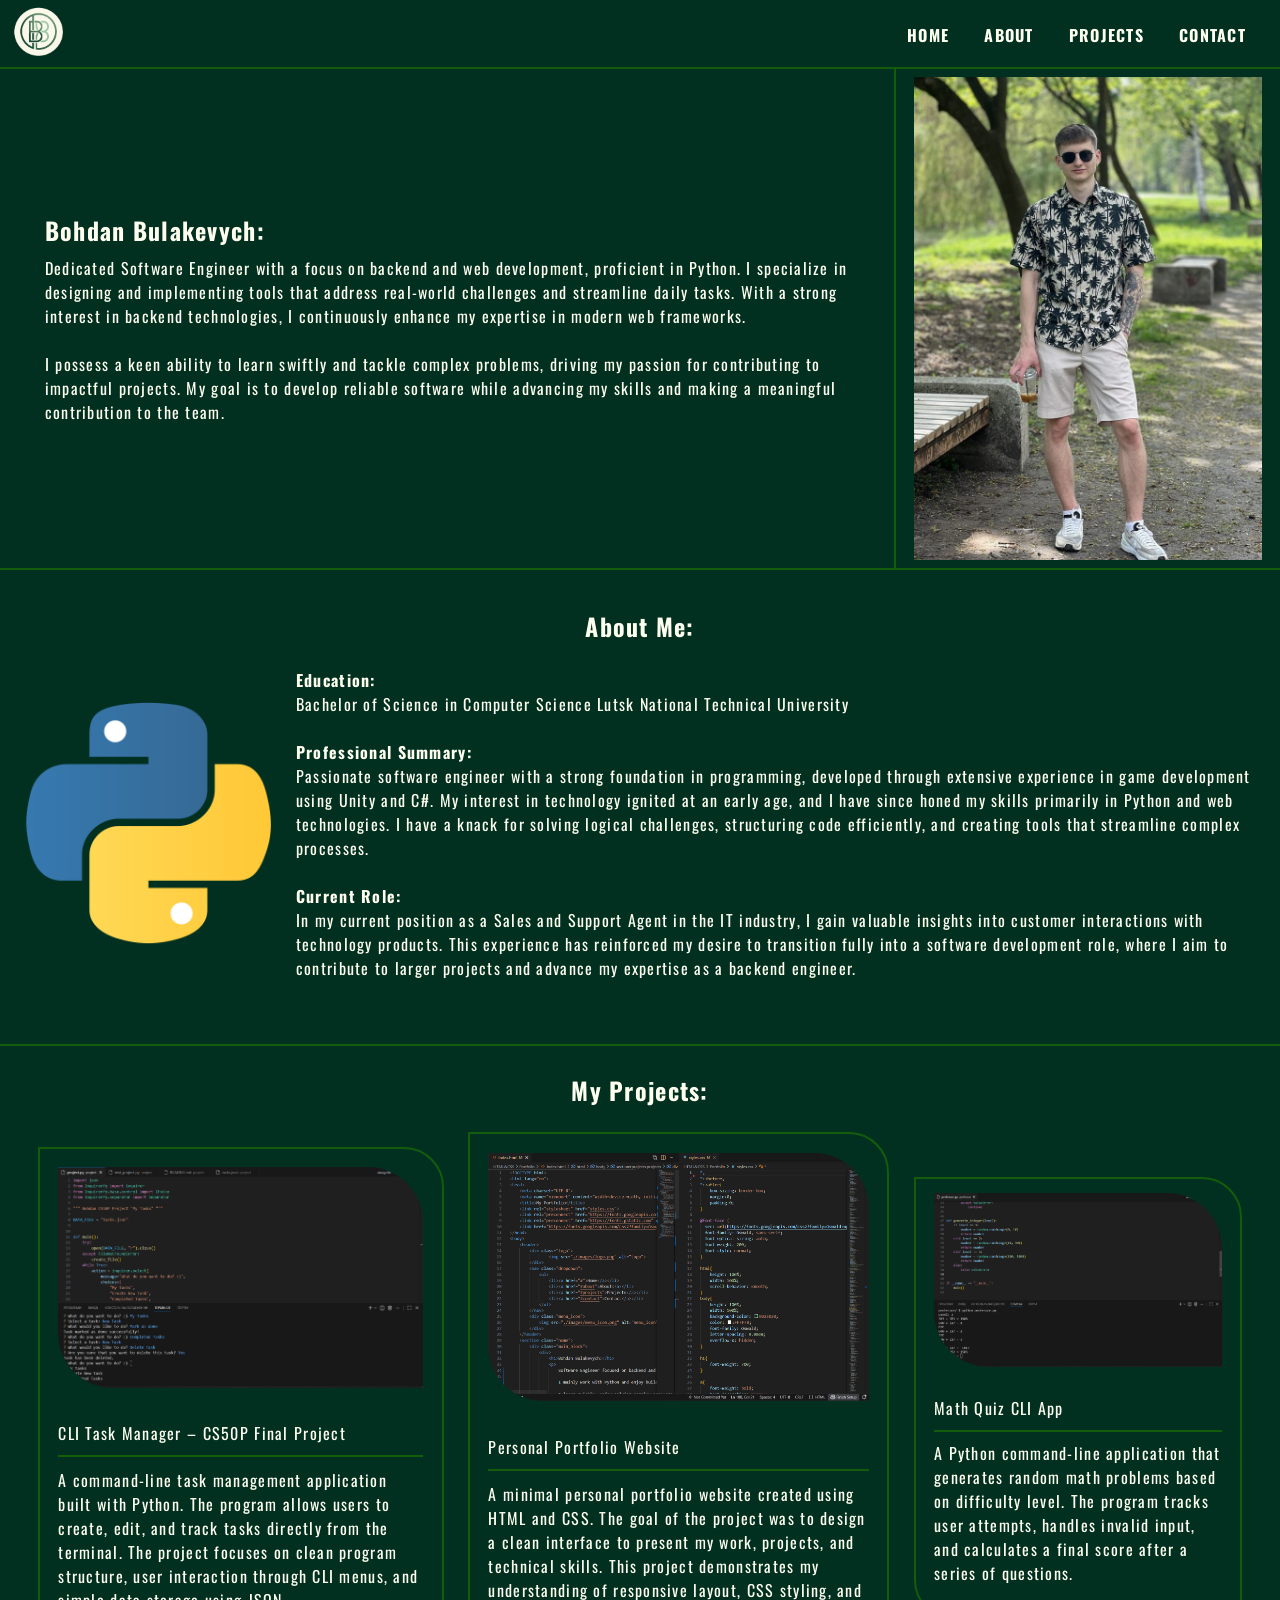
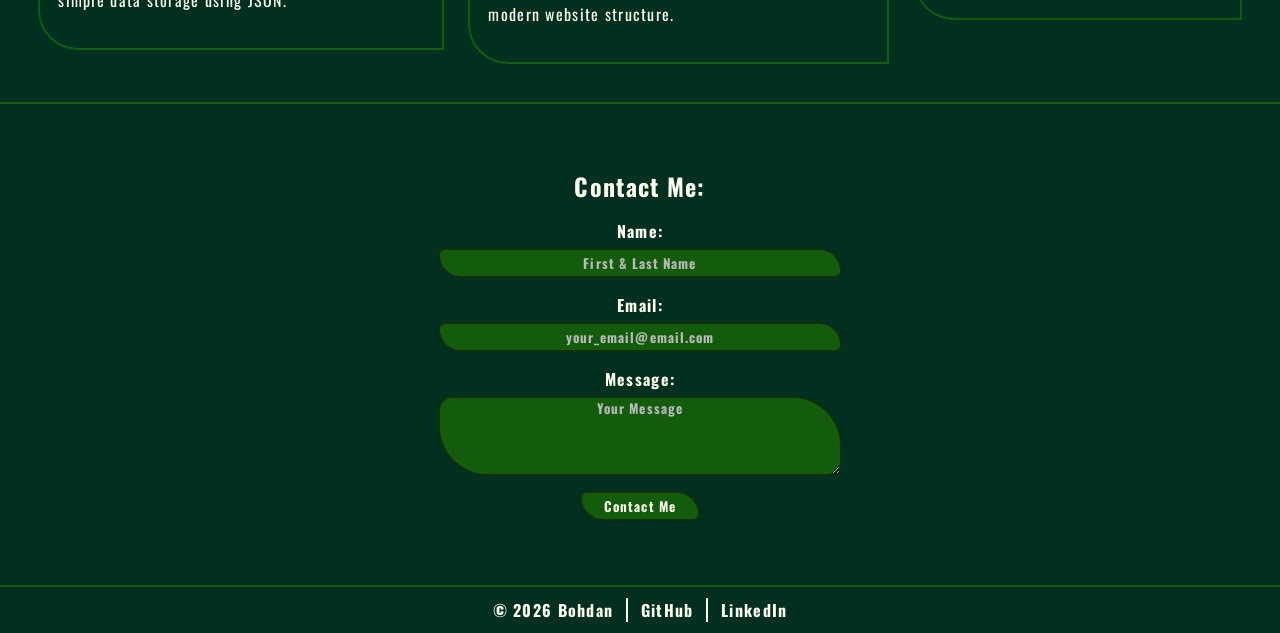
==== templates/index.html @ 47d4c876 "Initial commit" ====
<!DOCTYPE html>
<html lang="en">
<head>
    <meta charset="UTF-8">
    <meta name="viewport" content="width=device-width, initial-scale=1.0">
    <title>Bohdan Bulakevych</title>
    <!-- fonts -->
    <link rel="stylesheet" href="../static/styles.css"> 
    <link rel="preconnect" href="https://fonts.googleapis.com">
    <link rel="preconnect" href="https://fonts.gstatic.com" crossorigin>
    <link href="https://fonts.googleapis.com/css2?family=Oswald:wght@200;400;700&display=swap" rel="stylesheet">
    <!-- favicon -->
    <link rel="icon" type="image/png" href="../static/images/favicon/favicon-96x96.png" sizes="96x96" />
    <link rel="icon" type="image/svg+xml" href="../static/images/favicon/favicon.svg" />
    <link rel="shortcut icon" href="../static/images/favicon/favicon.ico" />
    <link rel="apple-touch-icon" sizes="180x180" href="../static/images/favicon/apple-touch-icon.png" />
    <meta name="apple-mobile-web-app-title" content="Bohdan Portfolio" />
</head>
<body>
    <header>
        <div class="logo">
                <img src="../static/images/logo.png" alt="Logo">
        </div>
        <nav class="dropdown">
            <ul>
                <li><a href="#">Home</a></li>
                <li><a href="#about">About</a></li>
                <li><a href="#projects">Projects</a></li>
                <li><a href="#contact">Contact</a></li>
            </ul>
        </nav>
        <div class="menu_icon">
            <img src="../static/images/menu_icon.png" alt="menu_icon">
        </div>
    </header>
    <section class="home">
        <div class="main_block">
            <div>
                <h1>Bohdan Bulakevych:</h1>
                <p>
                    Dedicated Software Engineer with a focus on backend and web development, proficient in Python. I specialize in designing and implementing tools that address real-world challenges and streamline daily tasks. With a strong interest in backend technologies, I continuously enhance my expertise in modern web frameworks. 
                    <br><br>
                    I possess a keen ability to learn swiftly and tackle complex problems, driving my passion for contributing to impactful projects. My goal is to develop reliable software while advancing my skills and making a meaningful contribution to the team.
                </p>
            </div>
            <img src="../static/images/my_photo.jpg" alt="my_photo">
        </div>
    </section>
    <section id="about" class="about">
        <div class="section_header">
            <h1>About Me:</h1>
        </div>
        <div class="about_block">
            <div>
                <img src="../static/images/python_logo.webp" alt="python_logo">
                <p>
                    <strong>Education:</strong>
                    <br>
                    Bachelor of Science in Computer Science  
                    Lutsk National Technical University  
                    <br><br>
                    <strong>Professional Summary:</strong> 
                    <br>
                    Passionate software engineer with a strong foundation in programming, developed through extensive experience in game development using Unity and C#. My interest in technology ignited at an early age, and I have since honed my skills primarily in Python and web technologies. I have a knack for solving logical challenges, structuring code efficiently, and creating tools that streamline complex processes.
                    <br><br>
                    <strong>Current Role:</strong>
                    <br>
                    In my current position as a Sales and Support Agent in the IT industry, I gain valuable insights into customer interactions with technology products. This experience has reinforced my desire to transition fully into a software development role, where I aim to contribute to larger projects and advance my expertise as a backend engineer.
                </p>
            </div>
        </div>
    </section>
    <section id="projects" class="projects">
        <div class="section_header">
            <h1>My Projects:</h1>
        </div>
        <div class="projects_block">
            <div class="block">
                <div class="croping">
                    <img src="../static/images/project_images/CLI_project.png" alt="first_project">
                </div>
                    CLI Task Manager – CS50P Final Project
                <p>
                    A command-line task management application built with Python. 
                    The program allows users to create, edit, and track tasks directly from the terminal.

                    The project focuses on clean program structure, user interaction through CLI menus, 
                    and simple data storage using JSON.
                </p>
            </div>
            <div class="block">
                <div class="croping">
                    <img src="../static/images/project_images/portfolio.png" alt="second_project">
                </div>
                
                    Personal Portfolio Website
                <p>
                    A minimal personal portfolio website created using HTML and CSS. 
                    The goal of the project was to design a clean interface to present my work, 
                    projects, and technical skills.

                    This project demonstrates my understanding of responsive layout, 
                    CSS styling, and modern website structure.
                </p>
            </div>
            <div class="block">
                <div class="croping">
                    <img src="../static/images/project_images/professor.png" alt="third_project">
                </div>
                    Math Quiz CLI App
                <p>
                    A Python command-line application that generates random math problems based on 
                    difficulty level. 
                    
                    The program tracks user attempts, handles invalid input, and 
                    calculates a final score after a series of questions.
                </p>
            </div>
        </div>
    </section>
    <section class="contact">
        <h1>Contact Me:</h1>
        <form method="POST" action="/send" enctype="multipart/form-data">
            <div>
                <label for="name">Name:</label>
                <input type="text" id="name" name="name" placeholder="First & Last Name" required>
            </div>
            <div>
                <label for="email">Email:</label>
                <input type="email" id="email" name="email" placeholder="your_email@email.com" required>
            </div>
            <div>
                <label for="message">Message:</label>
                <textarea id="message" rows="5" name="message" placeholder="Your Message" required></textarea>
            </div>
            <input type="submit" value="Contact Me">
        </form>
    </section>
    <footer id="contact">
        <div>&copy; 2026 Bohdan</div>
        <div><a href="https://github.com/BohdanStarter" target="_blank">GitHub</a></div>
        <div><a href="https://www.linkedin.com/in/bohdan-bulakevych-5510b416b/" target="_blank">LinkedIn</a></div>
    </footer>
</body>
</html>
---- static/styles.css ----
*,
*::before,
*::after{
    box-sizing: border-box;
    margin:0;
    padding:0;
}

@font-face {
  src: url(https://fonts.googleapis.com/css2?family=Oswald:wght@300&display=swap); /* url of the font */
  font-family: Oswald, sans-serif;
  font-optical-sizing: auto;
  font-weight: 200;
  font-style: normal;
}

html{
    height: 100%;
    width: 100%;
    scroll-behavior: smooth;
}
body{
    height: 100%;
    width: 100%;
    background-color: #023020;
    color: #FFFFF0;
    font-family: Oswald;
    letter-spacing: 0.08em;
    overflow-x: hidden;
}

h1{
    font-weight: 700;
}

a{
    font-weight: bold;
    text-decoration: none;
    color: #FFFFF0;
    transition: color 1s ease;
}

a:hover{
    color: #009E60;
    border-radius: 20%;
}


header{
    height: 4.3em;
    position: fixed;
    display: grid;
    grid-template-columns: 3fr 2fr;
    align-items: center;
    background-color: #023020;
    width: 100%;
    border-bottom: #135C0C solid 2px;
    box-sizing: border-box;
    /* overflow: hidden; */
    z-index: 1000;
}

.dropdown{
    justify-self: center;
}


.section_header{
    height: 3em;
}

header .logo{
    place-self: start;
}


nav ul{
    display: inline-flex;
    text-transform: uppercase;
    list-style-type: none;
    gap: 15%;
}

.menu_icon{
    display: none;
}

.logo img{
    height: 4em;
    margin-left: 1%;
}


.home{
    padding-top: 4.3em;
    border-bottom: #135C0C solid 2px;
    overflow: hidden;
}

.home .main_block{
    display: grid;
    grid-template-columns: 7fr 3fr;
    justify-items: center;
    align-content: center;
}

.main_block h1{
    padding-bottom: 1%;
}

.home img{
    width: 95%;
    padding: 0.5em;
    box-sizing: border-box;
    transition: transform 0.3s ease, box-shadow 0.3s ease;
}

.home img:hover{
    transform: translateY(-5px);
    box-shadow: 0 10px 20px rgba(0,0,0,0.3);
}

.main_block div{
    display: flex;
    flex-direction: column;
    justify-content: center;
    padding: 5%;
    border-right: #135C0C 2px solid;
}

.about{
    padding: 2%;
    display: flex;
    flex-direction: column;
    align-items: center;
    border-bottom: #135C0C 2px solid;
    padding-bottom: 5%;
}

.about div{
    padding-top: 1%;
    display: flex;
    flex-direction: row;
    align-items: center;
}

.about div p{
    padding-left: 2%;
}

.about div img{
    width: 20%;
}

.projects{
    padding: 2%;
    display: flex;
    flex-direction: column;
    align-items: center;
    border-bottom: #135C0C 2px solid;
    align-content: center;
    overflow: hidden;
}

.projects .section_header{
    padding-bottom: 2%;
}

.projects_block{
    display: flex;
    flex-direction: row;
    align-items: center;
}

.projects_block .block{
    margin: 1%;
    display: flex;
    flex-direction: column;
    gap: 10px;
    padding-left: 1.5%;
    padding-right: 1.5%;
    padding-bottom: 2%;
    border: #135C0C 2px solid;
    border-radius: 0px 40px;
    box-sizing: border-box;
    transition: transform 0.3s ease, box-shadow 0.3s ease;

    /* Standard sizing of the project block */
    /* height: 800px; */
    /* justify-content: center; */
    /* justify-content: space-around; */
}

.projects_block .block:hover{
    transform: translateY(-5px);
    box-shadow: 0 10px 20px rgba(0,0,0,0.3);
}

.projects_block .block .croping{
    width: 100%;
    padding-top: 5%;
    padding-bottom: 5%;
    place-self: center;

    /* Crop image */

    /* height: 500px;
    width: 500px;
    overflow: hidden; */
}

.croping img{
    border-radius: 0px 55px;
    height: 100%;
    width: 100%;
}

.projects_block .block p{
    place-self: center;
    padding-top: 3%;
    padding-bottom: 3%;
    border-top: #135C0C 2px solid;
}

.contact{
    display: flex;
    flex-direction: column;
    align-items: center;
    padding: 5%;
    justify-content: space-around;
    gap: 15px;
}

.contact form{
    display: flex;
    flex-direction: column;
    font-weight: bold;
    width: 70%;
    text-align: center;
    gap: 15px;
}

.contact form div{
    display: flex;
    flex-direction: column;
    gap: 5px;
}

form input::placeholder, form textarea::placeholder{
    background-color: #135C0C;
    color: rgb(185, 185, 185);
    text-align: center;
}

input, textarea{
    font-family: Oswald;
    font-weight: bold;
    letter-spacing: 0.08em;
    width: 50%;
    align-self: center;
    background-color: #135C0C;
    height: 30px;
}

input:focus, input:not(:focus), textarea{
    color: #FFFFF0;
    text-align: center;
    border: #13300E 2px solid;
    border-radius: 15px 50px;
}

input:-webkit-autofill,
input:-webkit-autofill:hover, 
input:-webkit-autofill:focus, 
textarea:-webkit-autofill,
textarea:-webkit-autofill:focus,
textarea:-webkit-autofill:hover{
    -webkit-text-fill-color: #FFFFF0;
    text-align: center;
    border: #13300E 2px solid;
    -webkit-box-shadow: 0 0 0px 40rem #135C0C inset;
}

textarea{
    height: 80px;
}

input[type="submit"]{
    width: 120px;
    border-radius: 15px 50px;
}

input[type="submit"]:hover{
    background-color: #009E60;
    transition: color 1s ease;
}


footer{
    font-weight: bold;
    box-sizing: border-box;
    border-top: #135C0C 2px solid;
    height: 3em;
    width: 100%;
    display: inline-flex;
    justify-content: center;
    align-items: center;
}

footer div{
    padding-right: 1%;
    padding-left: 1%;
    border-right: 2px #FFFFF0 solid;
}

footer div:last-child{
    border: none;
}


@media(max-width: 1220px){
    .dropdown{
        justify-self: stretch;
    }
}


@media(max-width: 978px){
    .home .main_block{
        display: flex;
        flex-direction: column-reverse;
    }
    .main_block img{
        width: 60%;
        place-self: center;

    }
    .main_block div{
        padding: 5%;
        border-top: #135C0C 2px solid;
        border-right: none;
    }
}

@media(max-width: 889px){
    header{
        grid-template-columns: 10fr 1fr;
    }

    .menu_icon{
        display:block;
    }

    .menu_icon img{
        width:60px;
        cursor:pointer;
    }

    .dropdown{
        max-width: 30%;
        position:absolute;
        top:67px;
        right: 0px;

        background:#023020;
        border:2px solid #135C0C;

        opacity:0;
        visibility:hidden;
        transform:translateY(-10px);
        transition:0.3s;
    }

    .dropdown ul{
        display: flex;
        flex-direction: column;
        gap: 10px;
        padding: 10px 20px;
        place-self: center;
    }

    header:hover .dropdown{
        opacity:1;
        visibility:visible;
        transform:translateY(0);
    }
}


@media(max-width: 750px){
    .about_block div{
        display: flex;
        flex-direction: column;
        gap: 5%;
        width: 95%;
    }
    
    .about_block div p{
        padding-left: 5%;
    }

    .about_block div img{
        margin-bottom: 3%;
        margin-top: 3%;
    }


    .projects_block{
        display: flex;
        flex-direction: column;
        width: 90%;
        box-sizing: border-box;
        gap: 40px;
        padding-bottom: 5%;
    }

    .projects_block .block .croping{
        width: 90%;
        place-self: center;
   }
   
   .projects_block .block p{
        width: 90%;
        place-self: center;
   }

   input, textarea{
        width: 70%;
    }
}

@media(max-width: 599px){
    .contact{
        padding: 0%;
        padding-top: 5%;
    }
    .contact form{
        width: 100%;
    }
    input, textarea{
        width: 75%;
    }
    input[type="submit"]{
        margin-bottom: 3%;
    }
}
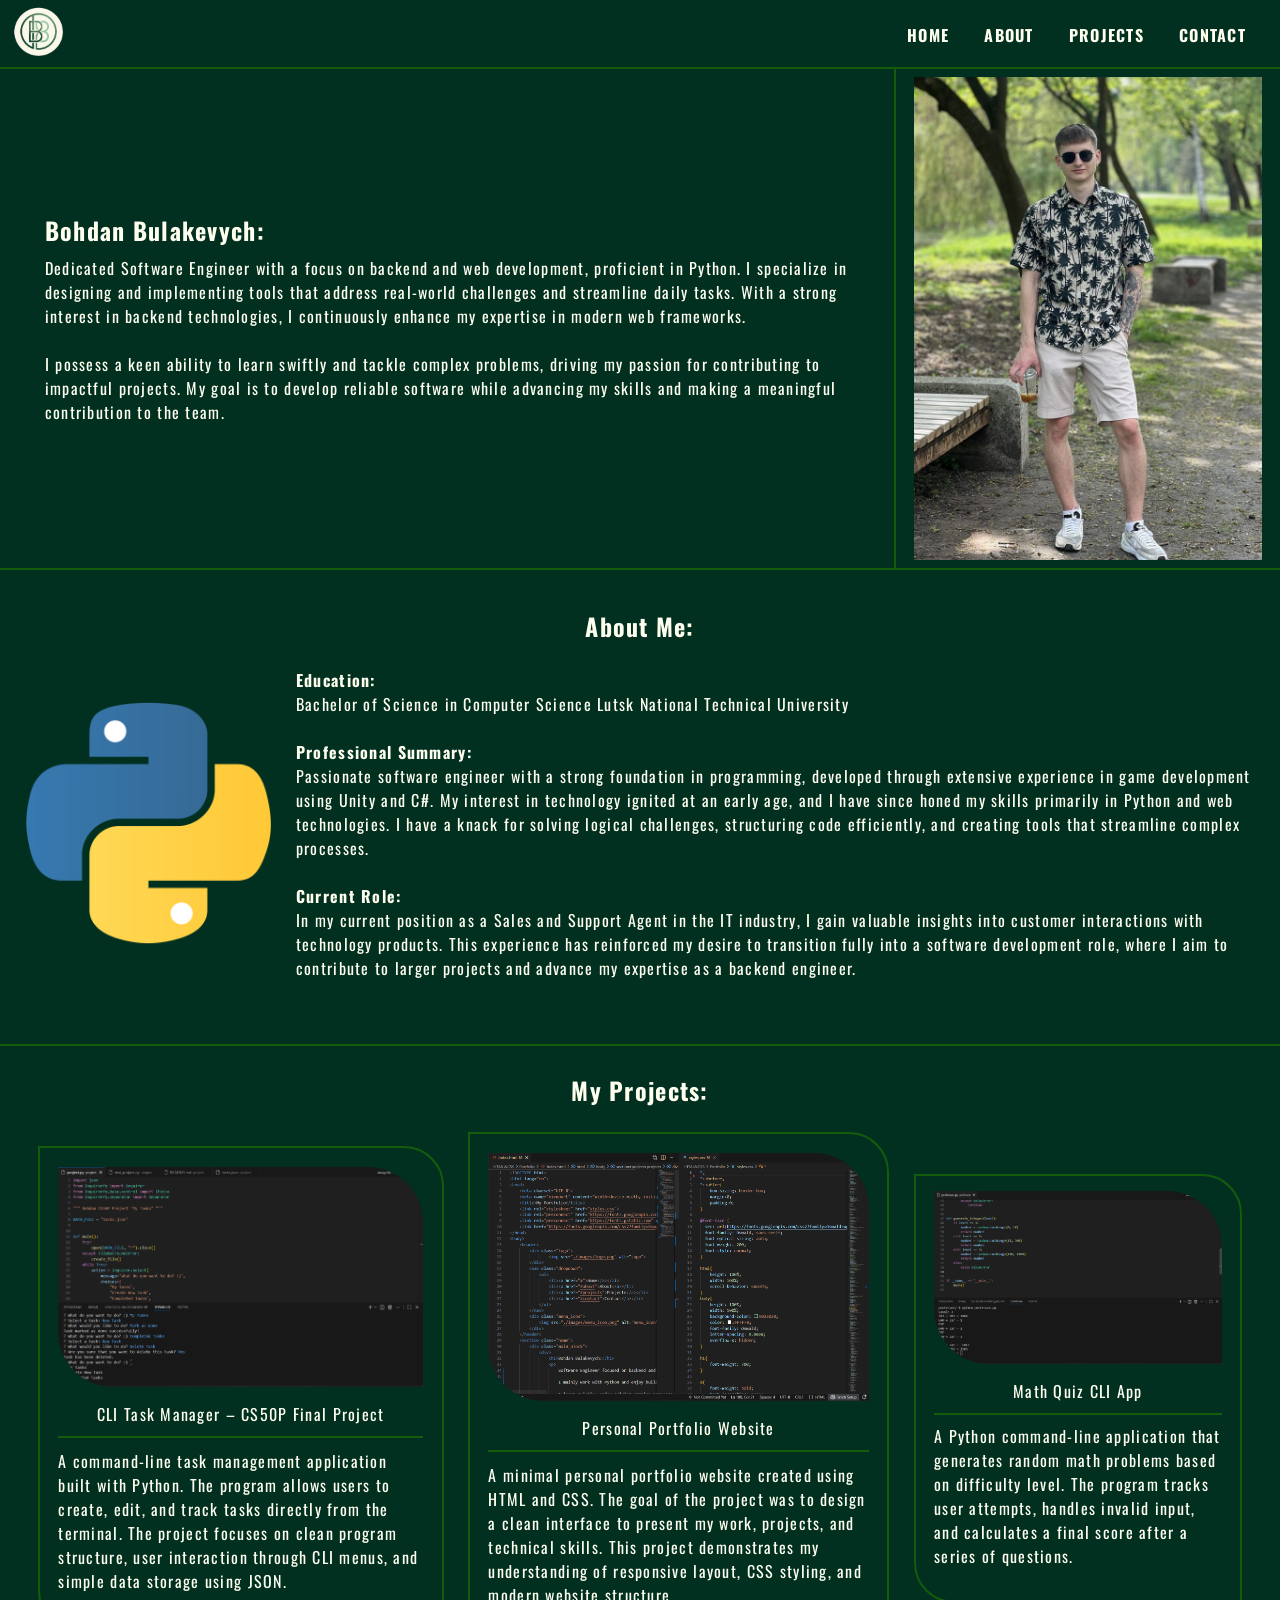
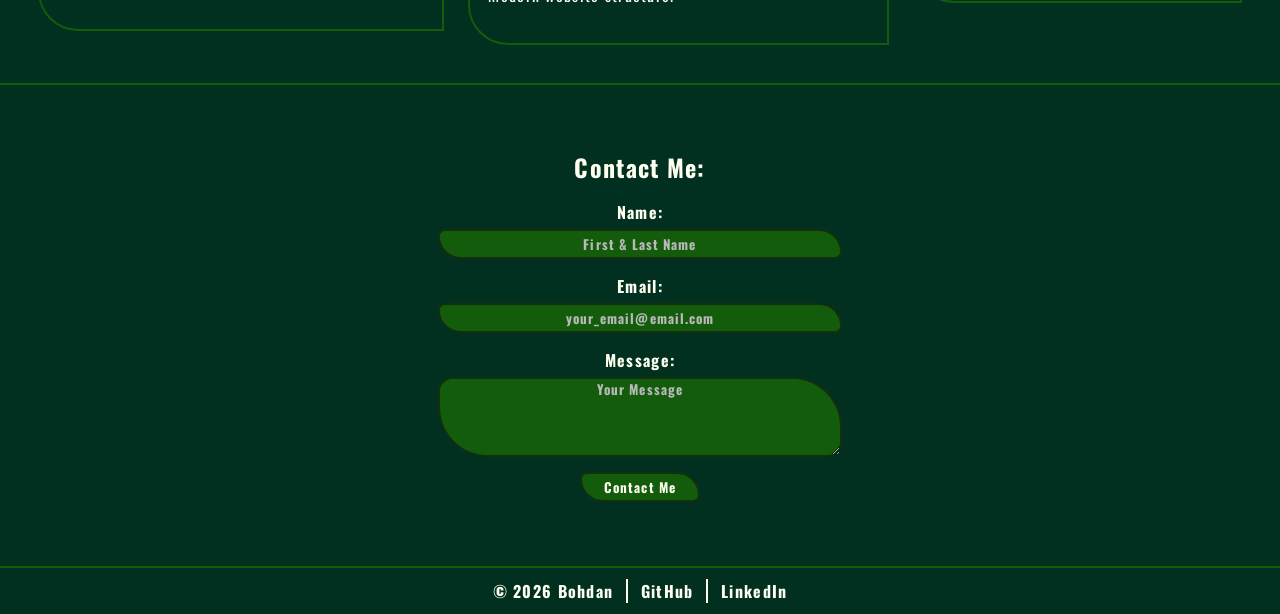
==== commit 54d95ff1: "Changed_styling" ====
--- a/templates/index.html
+++ b/templates/index.html
@@ -79,7 +79,7 @@
                 <div class="croping">
                     <img src="../static/images/project_images/CLI_project.png" alt="first_project">
                 </div>
-                    CLI Task Manager – CS50P Final Project
+                    <span>CLI Task Manager – CS50P Final Project</span>
                 <p>
                     A command-line task management application built with Python. 
                     The program allows users to create, edit, and track tasks directly from the terminal.
@@ -92,8 +92,7 @@
                 <div class="croping">
                     <img src="../static/images/project_images/portfolio.png" alt="second_project">
                 </div>
-                
-                    Personal Portfolio Website
+                    <span>Personal Portfolio Website</span>
                 <p>
                     A minimal personal portfolio website created using HTML and CSS. 
                     The goal of the project was to design a clean interface to present my work, 
@@ -107,7 +106,7 @@
                 <div class="croping">
                     <img src="../static/images/project_images/professor.png" alt="third_project">
                 </div>
-                    Math Quiz CLI App
+                    <span>Math Quiz CLI App</span>
                 <p>
                     A Python command-line application that generates random math problems based on 
                     difficulty level. 
--- a/static/styles.css
+++ b/static/styles.css
@@ -199,7 +199,7 @@
 .projects_block .block .croping{
     width: 100%;
     padding-top: 5%;
-    padding-bottom: 5%;
+    /* padding-bottom: 5%; */
     place-self: center;
 
     /* Crop image */
@@ -207,6 +207,12 @@
     /* height: 500px;
     width: 500px;
     overflow: hidden; */
+}
+
+.projects_block .block span{
+    padding-left: 5%;
+    padding-right: 5%;
+    place-self: center;
 }
 
 .croping img{
